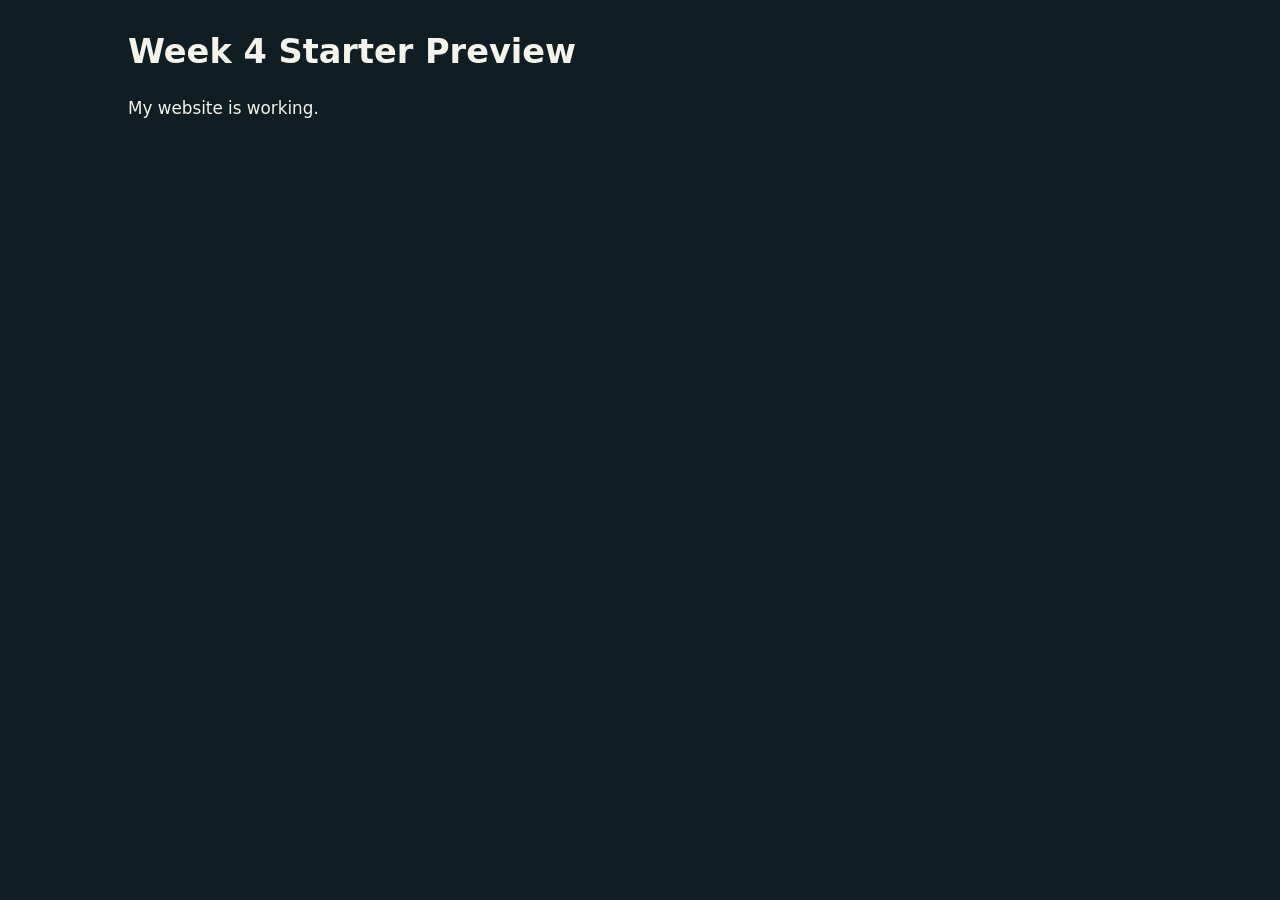
==== index.html @ cf75f88d "Add index.html for CS110 Week 4 redirection" ====
<!doctype html>
<html lang="en">
<head>
  <meta charset="utf-8">
  <title>CS110 Week 4</title>
  <meta http-equiv="refresh" content="0; url=CS110_Week4_Starter/week4/">
</head>

<body>
  <p>Opening Week 4...</p>
</body>
</html>
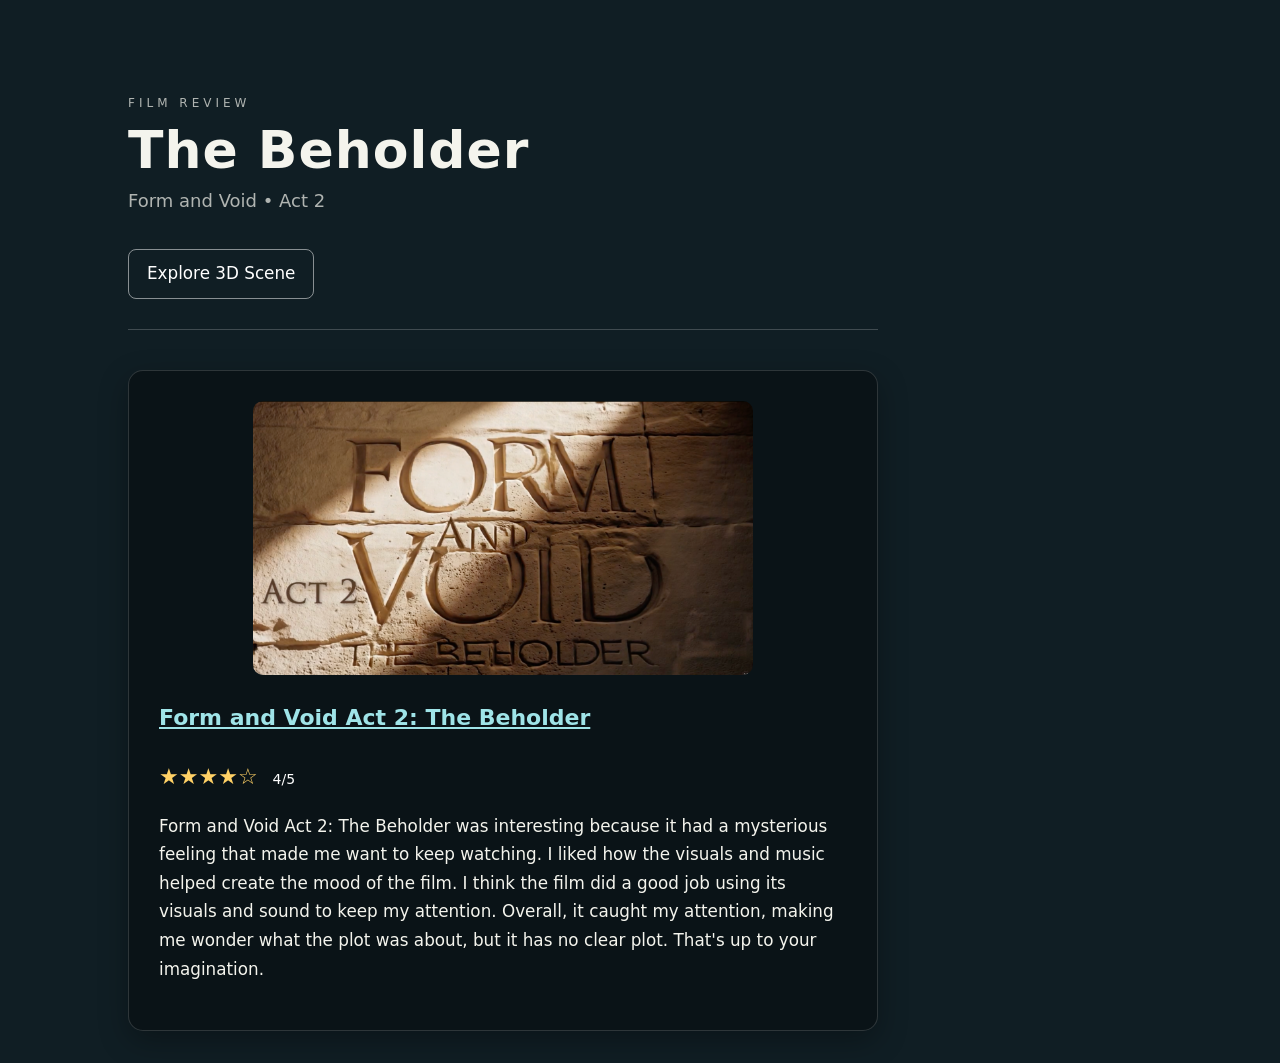
==== commit e4d998bd: "Update redirect URL for Week 4" ====
--- a/index.html
+++ b/index.html
@@ -3,7 +3,7 @@
 <head>
   <meta charset="utf-8">
   <title>CS110 Week 4</title>
-  <meta http-equiv="refresh" content="0; url=CS110_Week4_Starter/week4/">
+  <meta http-equiv="refresh" content="0; url=CS110_Week4_film_review/week4/">
 </head>
 
 <body>
